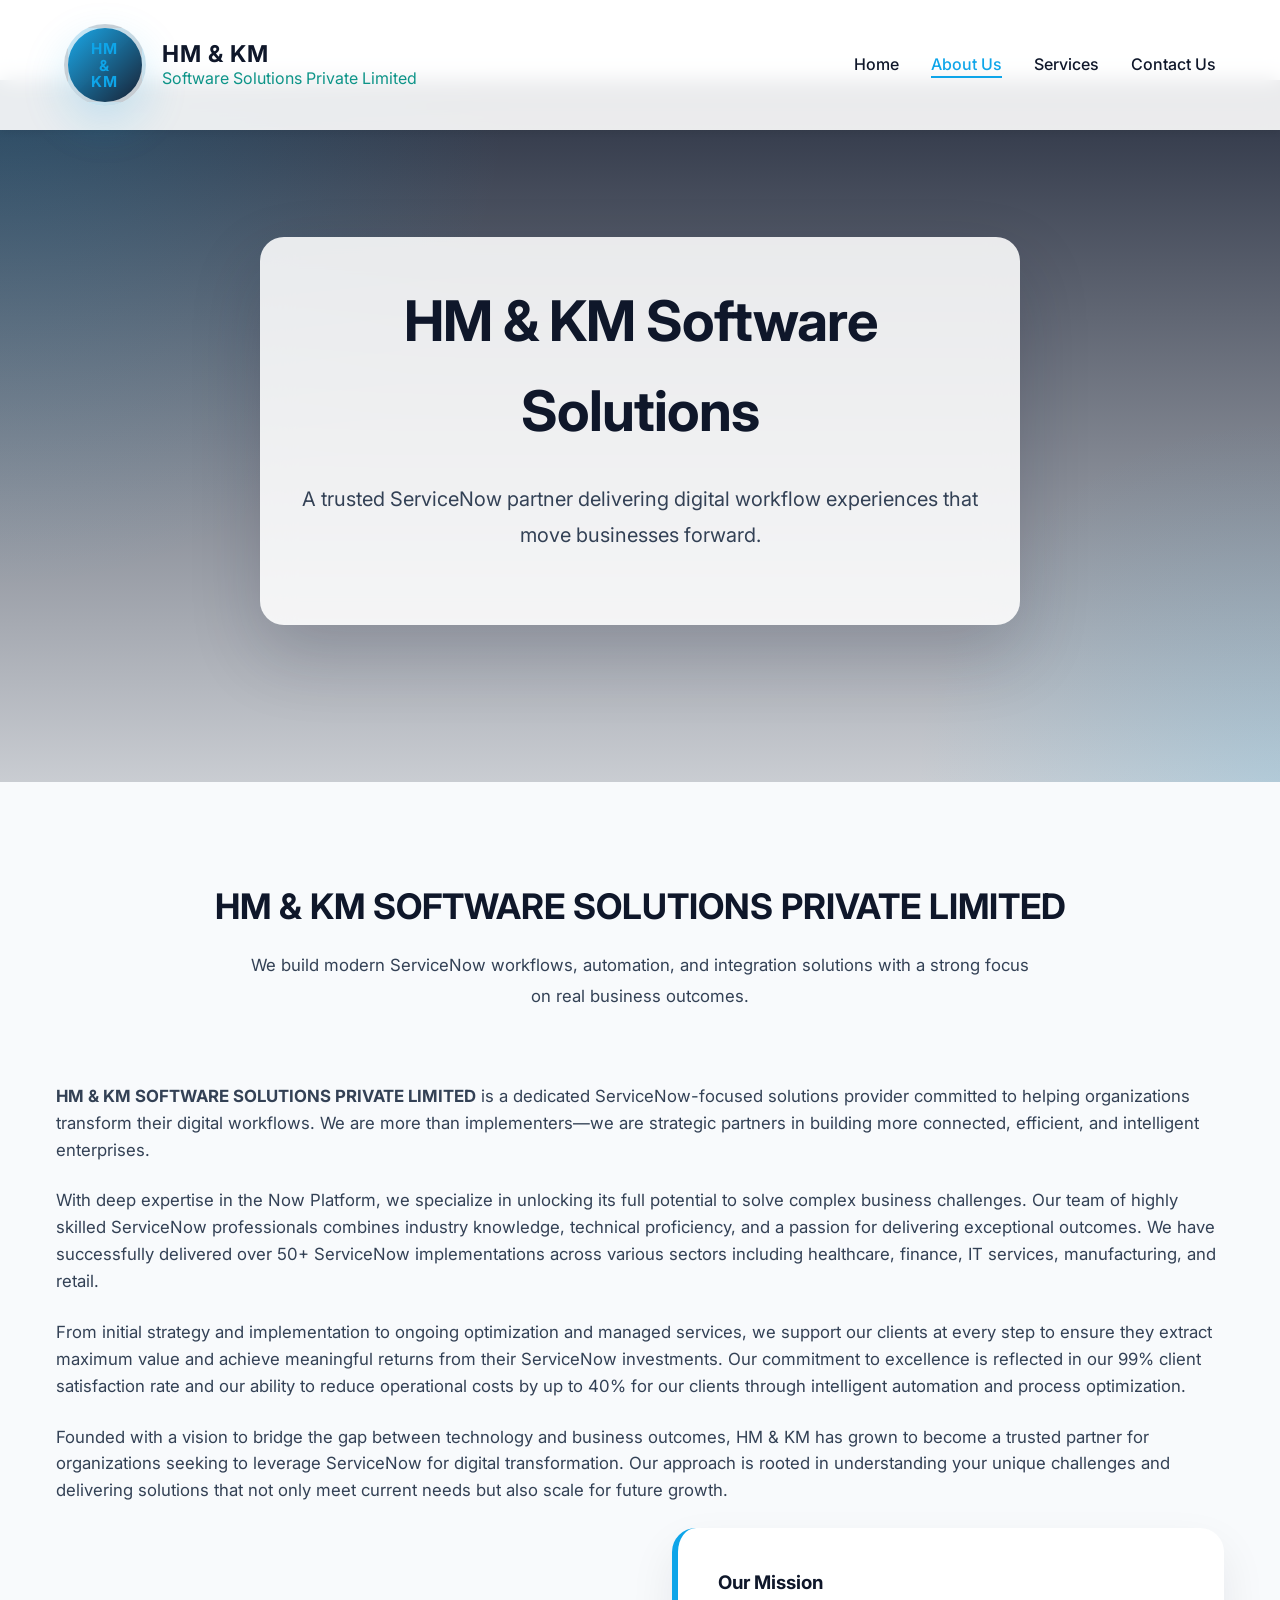
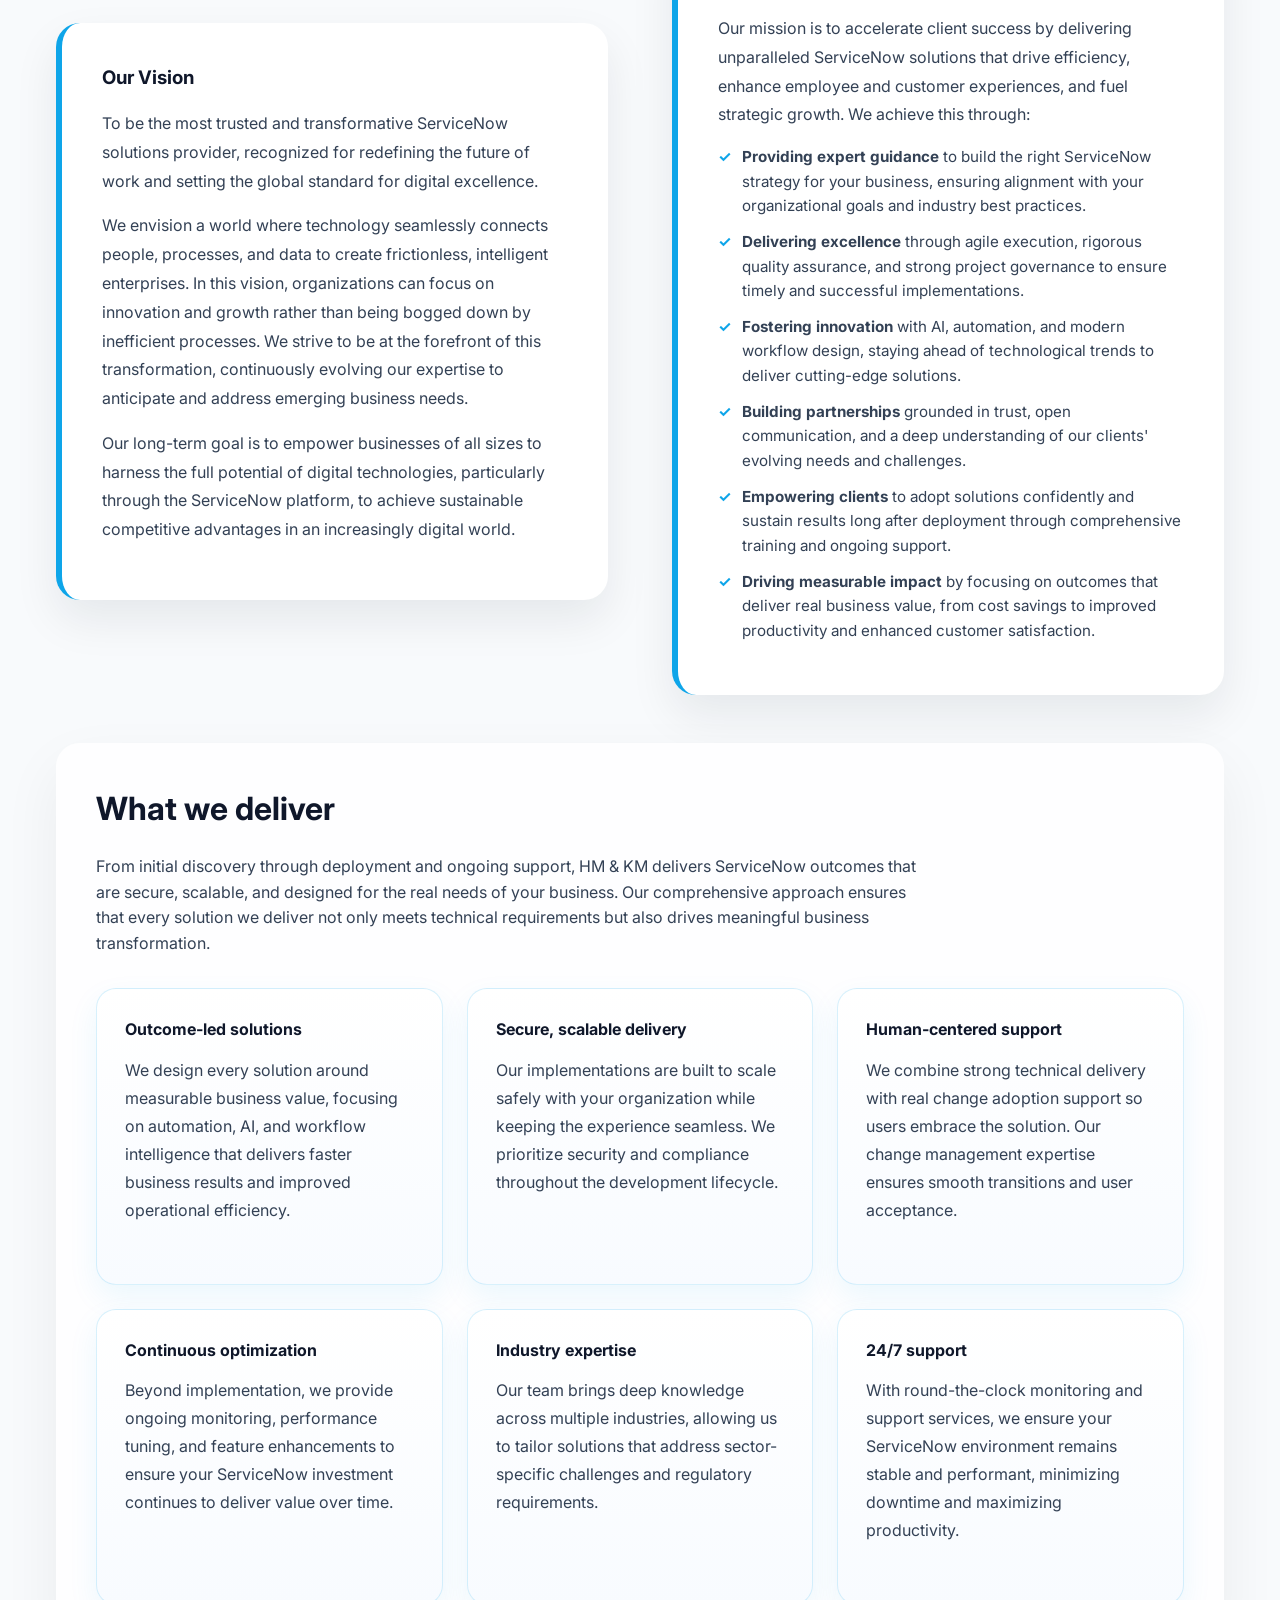
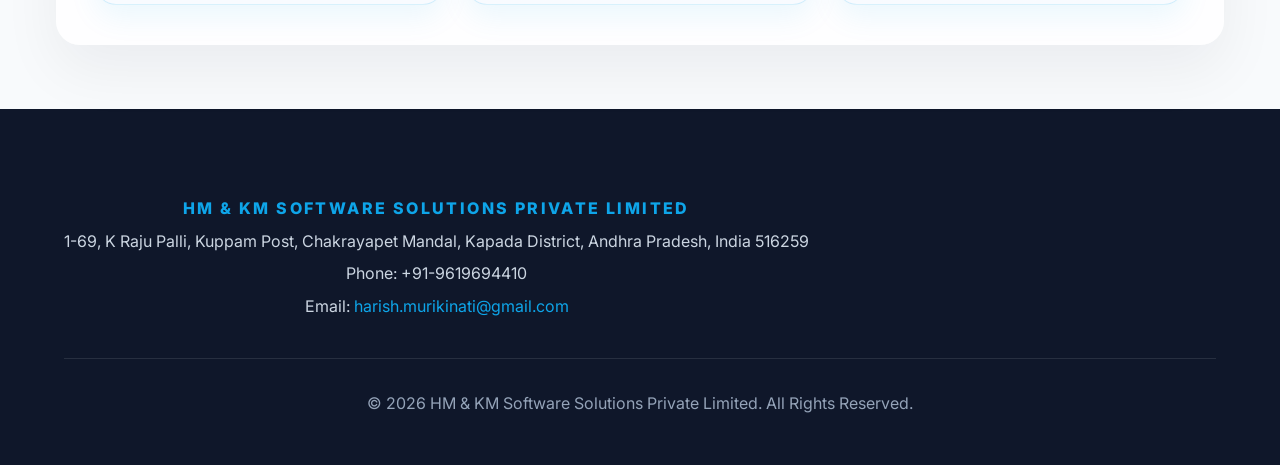
==== about.html @ ca176e76 "Add files via upload" ====
<!DOCTYPE html>
<html lang="en">
<head>
  <meta charset="UTF-8">
  <meta name="viewport" content="width=device-width, initial-scale=1.0">
  <title>About Us - HM & KM Software Solutions</title>
  <meta name="description" content="HM & KM SOFTWARE SOLUTIONS PRIVATE LIMITED is a dedicated ServiceNow-focused solutions provider.">
  <link rel="stylesheet" href="styles.css">
</head>
<body>
  <header>
    <nav>
      <div class="logo brand-logo">
        <div class="brand-mark" aria-label="HM & KM logo">
          <span>HM</span>
          <span>&</span>
          <span>KM</span>
        </div>
        <div class="brand-text">
          <strong>HM & KM</strong>
          <span>Software Solutions Private Limited</span>
        </div>
      </div>

      <ul class="nav-links">
        <li><a href="index.html">Home</a></li>
        <li><a href="about.html" class="active">About Us</a></li>
        <li><a href="services.html">Services</a></li>
        <li><a href="contact.html">Contact Us</a></li>
      </ul>
      <div class="menu-toggle" id="mobile-menu">&#9776;</div>
    </nav>
  </header>

  <main>
    <section class="hero hero-about">
      <div class="hero-content fade-in">
        <h1>HM & KM Software Solutions</h1>
        <p class="hero-tagline">A trusted ServiceNow partner delivering digital workflow experiences that move businesses forward.</p>
      </div>
    </section>

    <section class="container about-panel">
      <div class="about-brand-statement fade-in">
        <h2>HM & KM SOFTWARE SOLUTIONS PRIVATE LIMITED</h2>
        <p>We build modern ServiceNow workflows, automation, and integration solutions with a strong focus on real business outcomes.</p>
      </div>
      <div class="fade-in intro-copy">
        <p></p>
        <p><strong>HM & KM SOFTWARE SOLUTIONS PRIVATE LIMITED</strong> is a dedicated ServiceNow-focused solutions provider committed to helping organizations transform their digital workflows. We are more than implementers—we are strategic partners in building more connected, efficient, and intelligent enterprises.</p>
        <p>With deep expertise in the Now Platform, we specialize in unlocking its full potential to solve complex business challenges. Our team of highly skilled ServiceNow professionals combines industry knowledge, technical proficiency, and a passion for delivering exceptional outcomes. We have successfully delivered over 50+ ServiceNow implementations across various sectors including healthcare, finance, IT services, manufacturing, and retail.</p>
        <p>From initial strategy and implementation to ongoing optimization and managed services, we support our clients at every step to ensure they extract maximum value and achieve meaningful returns from their ServiceNow investments. Our commitment to excellence is reflected in our 99% client satisfaction rate and our ability to reduce operational costs by up to 40% for our clients through intelligent automation and process optimization.</p>
        <p>Founded with a vision to bridge the gap between technology and business outcomes, HM & KM has grown to become a trusted partner for organizations seeking to leverage ServiceNow for digital transformation. Our approach is rooted in understanding your unique challenges and delivering solutions that not only meet current needs but also scale for future growth.</p>
      </div>

      <div class="split-content fade-in">
        <div class="feature-card">
          <h3>Our Vision</h3>
          <p>To be the most trusted and transformative ServiceNow solutions provider, recognized for redefining the future of work and setting the global standard for digital excellence.</p>
          <p>We envision a world where technology seamlessly connects people, processes, and data to create frictionless, intelligent enterprises. In this vision, organizations can focus on innovation and growth rather than being bogged down by inefficient processes. We strive to be at the forefront of this transformation, continuously evolving our expertise to anticipate and address emerging business needs.</p>
          <p>Our long-term goal is to empower businesses of all sizes to harness the full potential of digital technologies, particularly through the ServiceNow platform, to achieve sustainable competitive advantages in an increasingly digital world.</p>
        </div>

        <div class="feature-card">
          <h3>Our Mission</h3>
          <p>Our mission is to accelerate client success by delivering unparalleled ServiceNow solutions that drive efficiency, enhance employee and customer experiences, and fuel strategic growth. We achieve this through:</p>
          <ul class="service-list">
            <li><strong>Providing expert guidance</strong> to build the right ServiceNow strategy for your business, ensuring alignment with your organizational goals and industry best practices.</li>
            <li><strong>Delivering excellence</strong> through agile execution, rigorous quality assurance, and strong project governance to ensure timely and successful implementations.</li>
            <li><strong>Fostering innovation</strong> with AI, automation, and modern workflow design, staying ahead of technological trends to deliver cutting-edge solutions.</li>
            <li><strong>Building partnerships</strong> grounded in trust, open communication, and a deep understanding of our clients' evolving needs and challenges.</li>
            <li><strong>Empowering clients</strong> to adopt solutions confidently and sustain results long after deployment through comprehensive training and ongoing support.</li>
            <li><strong>Driving measurable impact</strong> by focusing on outcomes that deliver real business value, from cost savings to improved productivity and enhanced customer satisfaction.</li>
          </ul>
        </div>
      </div>

      <div class="fade-in extra-section">
        <h2>What we deliver</h2>
        <p>From initial discovery through deployment and ongoing support, HM & KM delivers ServiceNow outcomes that are secure, scalable, and designed for the real needs of your business. Our comprehensive approach ensures that every solution we deliver not only meets technical requirements but also drives meaningful business transformation.</p>
        <div class="highlight-grid">
          <div class="highlight-card">
            <h4>Outcome-led solutions</h4>
            <p>We design every solution around measurable business value, focusing on automation, AI, and workflow intelligence that delivers faster business results and improved operational efficiency.</p>
          </div>
          <div class="highlight-card">
            <h4>Secure, scalable delivery</h4>
            <p>Our implementations are built to scale safely with your organization while keeping the experience seamless. We prioritize security and compliance throughout the development lifecycle.</p>
          </div>
          <div class="highlight-card">
            <h4>Human-centered support</h4>
            <p>We combine strong technical delivery with real change adoption support so users embrace the solution. Our change management expertise ensures smooth transitions and user acceptance.</p>
          </div>
          <div class="highlight-card">
            <h4>Continuous optimization</h4>
            <p>Beyond implementation, we provide ongoing monitoring, performance tuning, and feature enhancements to ensure your ServiceNow investment continues to deliver value over time.</p>
          </div>
          <div class="highlight-card">
            <h4>Industry expertise</h4>
            <p>Our team brings deep knowledge across multiple industries, allowing us to tailor solutions that address sector-specific challenges and regulatory requirements.</p>
          </div>
          <div class="highlight-card">
            <h4>24/7 support</h4>
            <p>With round-the-clock monitoring and support services, we ensure your ServiceNow environment remains stable and performant, minimizing downtime and maximizing productivity.</p>
          </div>
        </div>
      </div>
    </section>
  </main>

  <footer>
    <div class="footer-content">
      <div class="footer-details">
        <p class="footer-company-name">HM & KM SOFTWARE SOLUTIONS PRIVATE LIMITED</p>
        <p>1-69, K Raju Palli, Kuppam Post, Chakrayapet Mandal, Kapada District, Andhra Pradesh, India 516259</p>
        <p>Phone: +91-9619694410</p>
        <p>Email: <a href="mailto:harish.murikinati@gmail.com">harish.murikinati@gmail.com</a></p>
      </div>
    </div>
    <p>&copy; 2026 HM & KM Software Solutions Private Limited. All Rights Reserved.</p>
  </footer>

  <script src="script.js"></script>
</body>
</html>
---- styles.css ----
@import url('https://fonts.googleapis.com/css2?family=Inter:wght@300;400;500;600;700&display=swap');

:root {
  --primary-blue: #0ea5e9; /* Professional Sky Blue */
  --primary-blue-light: #e0f2fe;
  --pitch-black: #0f172a;
  --text-dark: #334155;
  --text-light: #94a3b8;
  --crisp-white: #ffffff;
  --bg-color: #f8fafc;
}

* {
  margin: 0;
  padding: 0;
  box-sizing: border-box;
}

body {
  font-family: 'Inter', sans-serif;
  background-color: var(--bg-color);
  color: var(--text-dark);
  line-height: 1.6;
  overflow-x: hidden;
}

/* Animations */
.fade-in {
  opacity: 0;
  transform: translateY(30px);
  transition: opacity 0.8s ease-out, transform 0.8s ease-out;
}

.fade-in.show {
  opacity: 1;
  transform: translateY(0);
}

/* Header & Nav */
header {
  background-color: rgba(255, 255, 255, 0.9);
  backdrop-filter: blur(10px);
  position: fixed;
  width: 100%;
  top: 0;
  z-index: 1000;
  box-shadow: 0 4px 6px -1px rgba(0, 0, 0, 0.05);
}

nav {
  display: flex;
  justify-content: space-between;
  align-items: center;
  padding: 1.5rem 5%;
  max-width: 1400px;
  margin: 0 auto;
}

.logo a {
  font-size: 1.8rem;
  font-weight: 700;
  color: var(--pitch-black);
  text-decoration: none;
  display: flex;
  align-items: center;
  gap: 0.5rem;
}

.logo span {
  color: var(--primary-blue);
}

.brand-logo {
  display: flex;
  align-items: center;
  gap: 1rem;
}

.brand-mark {
  width: 82px;
  height: 82px;
  border-radius: 50%;
  display: grid;
  place-items: center;
  background: linear-gradient(135deg, rgba(14,165,233,0.95) 0%, rgba(15,23,42,0.96) 100%);
  border: 4px solid rgba(255,255,255,0.75);
  box-shadow: 0 18px 45px rgba(14,165,233,0.18);
  color: #ffffff;
  font-weight: 700;
  text-align: center;
  padding: 0.8rem;
  line-height: 1.1;
}

.brand-mark span {
  display: block;
  font-size: 0.95rem;
  letter-spacing: 0.08em;
}

.brand-text {
  display: flex;
  flex-direction: column;
  font-size: 0.95rem;
  line-height: 1.2;
}

.brand-text strong {
  font-size: 1.45rem;
  color: #0f172a;
  letter-spacing: 0.04em;
}

.brand-text span {
  font-size: 1rem;
  color: #0d9488;
}

.brand-byline {
  font-size: 0.8rem;
  color: #0f172a;
  opacity: 0.85;
  letter-spacing: 0.08em;
  margin-top: 0.3rem;
}

.footer-company-name {
  margin: 0 0 0.85rem;
  font-size: 1rem;
  font-weight: 800;
  letter-spacing: 0.15em;
  color: var(--primary-blue);
  text-transform: uppercase;
}

.footer-details p.footer-company-name {
  color: var(--primary-blue);
}

.footer-details p {
  margin: 0.35rem 0;
  color: #cbd5e1;
  line-height: 1.7;
}

.footer-details a {
  color: var(--primary-blue);
  text-decoration: none;
}

.footer-content {
  display: flex;
  justify-content: center;
  align-items: flex-start;
  gap: 2rem;
  padding: 2rem 0;
}

.footer-content .footer-details {
  max-width: 760px;
}

.footer-content + p {
  margin-top: 1rem;
}

/*. Legacy footer logo style - kept for backward compatibility if used */
.footer-logo .brand-mark {
  width: 56px;
  height: 56px;
  border-width: 3px;
  margin-bottom: 0.75rem;
}

@media (max-width: 768px) {
  .footer-content {
    flex-direction: column;
    align-items: center;
    text-align: center;
  }

  .footer-content .footer-details {
    max-width: 100%;
  }
}

.about-brand-statement h2 {
  color: var(--pitch-black);
  font-size: 2.2rem;
  margin-bottom: 1rem;
}

.about-brand-statement p {
  max-width: 780px;
  margin: 0 auto;
  color: var(--text-dark);
  font-size: 1.05rem;
  line-height: 1.8;
}

.company-name-heading {
  margin: 0 0 0.75rem;
  font-size: 1rem;
  font-weight: 700;
  letter-spacing: 0.12em;
  color: var(--pitch-black);
  text-transform: uppercase;
}

.footer-company-name {
  margin: 0 0 0.85rem;
  font-size: 1rem;
  font-weight: 800;
  letter-spacing: 0.15em;
  color: var(--primary-blue);
  text-transform: uppercase;
}

.nav-links {
  list-style: none;
  display: flex;
  gap: 2rem;
}

.nav-links li a {
  text-decoration: none;
  color: var(--pitch-black);
  font-weight: 500;
  transition: color 0.3s ease;
  position: relative;
}

.nav-links li a::after {
  content: '';
  position: absolute;
  width: 0;
  height: 2px;
  bottom: -4px;
  left: 0;
  background-color: var(--primary-blue);
  transition: width 0.3s ease;
}

.nav-links li a:hover {
  color: var(--primary-blue);
}

.nav-links li a:hover::after, .nav-links li a.active::after {
  width: 100%;
}

.nav-links li a.active {
  color: var(--primary-blue);
}

.menu-toggle {
  display: none;
  cursor: pointer;
  font-size: 1.5rem;
  color: var(--pitch-black);
}

/* Layout Utilities */
.container {
  max-width: 1200px;
  margin: 0 auto;
  padding: 4rem 1rem;
}

.section-title {
  text-align: center;
  font-size: 2.5rem;
  font-weight: 700;
  color: var(--pitch-black);
  margin-bottom: 3rem;
}

/*Hero Section*/
.hero {
  min-height: 100vh;
  display: flex;
  align-items: center;
  justify-content: center;
  position: relative;
  overflow: hidden;
  margin-top: 5rem;
}

.hero-about {
  min-height: 78vh;
  position: relative;
  display: flex;
  align-items: center;
  justify-content: center;
  background-image: linear-gradient(180deg, rgba(15,23,42,0.88), rgba(15,23,42,0.2)), url('images/hero_about_us_1775580132055.png');
  background-size: cover;
  background-position: center;
}

.hero-about::after {
  content: '';
  position: absolute;
  inset: 0;
  background: radial-gradient(circle at top left, rgba(14,165,233,0.18), transparent 35%), radial-gradient(circle at bottom right, rgba(56,189,248,0.16), transparent 25%);
}

.hero-content {
  text-align: center;
  z-index: 2;
  position: relative;
  max-width: 760px;
  padding: 2.5rem;
  background: rgba(255, 255, 255, 0.88);
  backdrop-filter: blur(16px);
  border-radius: 24px;
  box-shadow: 0 30px 70px rgba(15,23,42,0.18);
}

.hero-logo-badge {
  display: inline-flex;
  align-items: center;
  gap: 1rem;
  margin-bottom: 2rem;
  justify-content: center;
}

.hero-logo-circle {
  width: 110px;
  height: 110px;
  border-radius: 50%;
  border: 6px solid rgba(14,165,233,0.35);
  background: linear-gradient(135deg, rgba(255,255,255,0.95), rgba(236,246,255,0.7));
  display: grid;
  place-items: center;
  color: var(--pitch-black);
  font-weight: 800;
  letter-spacing: 0.1em;
  text-align: center;
  box-shadow: 0 16px 30px rgba(15,23,42,0.08);
}

.hero-logo-circle span {
  display: block;
  line-height: 1;
}

.hero-logo-copy {
  text-align: left;
}

.hero-logo-copy p {
  font-size: 0.98rem;
  color: var(--text-dark);
  margin-bottom: 0.2rem;
  font-weight: 600;
}

.hero-logo-copy small {
  color: var(--primary-blue);
  letter-spacing: 0.12em;
}

.hero h1, .hero-about h1 {
  font-size: 3.5rem;
  color: var(--pitch-black);
  margin-bottom: 1.5rem;
  letter-spacing: -1px;
}

.hero p {
  font-size: 1.25rem;
  color: var(--text-dark);
  margin-bottom: 2rem;
}

.hero-tagline {
  font-size: 1.1rem;
  color: var(--text-dark);
  max-width: 680px;
  margin: 0 auto 1.75rem;
  line-height: 1.8;
}

.about-brand-statement {
  text-align: center;
  padding: 2rem 0 3rem;
}

.about-brand-statement h2 {
  color: var(--pitch-black);
  font-size: 2.2rem;
  margin-bottom: 1rem;
}

.about-brand-statement p {
  max-width: 780px;
  margin: 0 auto;
  color: var(--text-dark);
  font-size: 1.05rem;
  line-height: 1.8;
}

.map-container {
  margin-top: 3rem;
  border-radius: 24px;
  overflow: hidden;
  box-shadow: 0 24px 60px rgba(15,23,42,0.08);
  background: #ffffff;
  padding: 2rem;
}

.map-frame {
  width: 100%;
  min-height: 420px;
  border: 0;
  border-radius: 20px;
}

.btn {
  display: inline-block;
  padding: 1rem 2.5rem;
  border-radius: 50px;
  text-decoration: none;
  font-weight: 600;
  transition: all 0.3s ease;
}

.btn-primary {
  background-color: var(--primary-blue);
  color: var(--crisp-white);
  box-shadow: 0 4px 15px rgba(14, 165, 233, 0.4);
}

.btn-primary:hover {
  background-color: #0284c7;
  transform: translateY(-2px);
  box-shadow: 0 6px 20px rgba(14, 165, 233, 0.6);
}

.hero-bg {
  position: absolute;
  top: 0;
  left: 0;
  width: 100%;
  height: 100%;
  object-fit: cover;
  z-index: 1;
  opacity: 0.8;
}

/* Services Grid */
.services-grid {
  display: grid;
  grid-template-columns: repeat(auto-fit, minmax(300px, 1fr));
  gap: 2rem;
}

.service-card {
  background-color: var(--crisp-white);
  padding: 2.5rem;
  border-radius: 16px;
  box-shadow: 0 10px 30px rgba(0,0,0,0.05);
  transition: transform 0.3s ease, box-shadow 0.3s ease;
  border-bottom: 4px solid var(--primary-blue);
}

.service-card:hover {
  transform: translateY(-10px);
  box-shadow: 0 20px 40px rgba(14, 165, 233, 0.1);
}

.service-card h3 {
  color: var(--pitch-black);
  font-size: 1.5rem;
  margin-bottom: 1rem;
}

.service-card p {
  color: var(--text-dark);
  margin-bottom: 1.5rem;
}

.service-list {
  list-style: none;
  margin-top: 1rem;
}

.service-list li {
  margin-bottom: 0.5rem;
  padding-left: 1.5rem;
  position: relative;
  font-size: 0.95rem;
}

.service-list li::before {
  content: '✓';
  position: absolute;
  left: 0;
  color: var(--primary-blue);
  font-weight: bold;
}

/* Page Header */
.page-header {
  padding: 10rem 2rem 5rem;
  background: linear-gradient(135deg, var(--primary-blue-light) 0%, var(--crisp-white) 100%);
  text-align: center;
}

.page-header h1 {
  font-size: 3rem;
  color: var(--pitch-black);
}

/* Contact Layout */
.contact-grid {
  display: grid;
  grid-template-columns: 1fr 1fr;
  gap: 4rem;
  align-items:start;
}

.contact-info-card {
  background: var(--crisp-white);
  padding: 3rem;
  border-radius: 20px;
  box-shadow: 0 10px 30px rgba(0,0,0,0.05);
}

.info-item {
  display: flex;
  margin-bottom: 2rem;
  align-items: flex-start;
}

.info-icon {
  background: var(--primary-blue-light);
  color: var(--primary-blue);
  width: 50px;
  height: 50px;
  display: flex;
  align-items: center;
  justify-content: center;
  border-radius: 50%;
  font-size: 1.5rem;
  margin-right: 1.5rem;
}

.info-text h4 {
  color: var(--pitch-black);
  margin-bottom: 0.25rem;
}

.contact-form {
  background: var(--crisp-white);
  padding: 3rem;
  border-radius: 20px;
  box-shadow: 0 10px 30px rgba(0,0,0,0.05);
}

.form-group {
  margin-bottom: 1.5rem;
}

.form-control {
  width: 100%;
  padding: 1rem;
  border: 1px solid #e2e8f0;
  border-radius: 8px;
  font-family: inherit;
  transition: border-color 0.3s;
}

.form-control:focus {
  outline: none;
  border-color: var(--primary-blue);
  box-shadow: 0 0 0 3px rgba(14, 165, 233, 0.1);
}

textarea.form-control {
  resize: vertical;
  min-height: 150px;
}

/* Split Content */
.split-content {
  display: grid;
  grid-template-columns: 1fr 1fr;
  gap: 4rem;
  align-items: center;
}

.split-content img {
  width: 100%;
  border-radius: 20px;
  box-shadow: 0 20px 40px rgba(0,0,0,0.1);
}

.intro-copy h2 {
  color: var(--primary-blue);
  font-size: 2rem;
  margin-bottom: 1.5rem;
}

.intro-copy p {
  font-size: 1.05rem;
  margin-bottom: 1.5rem;
  color: var(--text-dark);
}

.feature-card {
  background-color: var(--crisp-white);
  padding: 2.5rem;
  border-radius: 24px;
  box-shadow: 0 20px 45px rgba(15,23,42,0.08);
  border-left: 6px solid var(--primary-blue);
}

.feature-card h3 {
  color: var(--pitch-black);
  margin-bottom: 1rem;
}

.feature-card p {
  color: var(--text-dark);
  margin-bottom: 1rem;
  line-height: 1.8;
}

.feature-card ul {
  margin-top: 1rem;
}

.feature-card li {
  margin-bottom: 0.75rem;
}

.extra-section {
  margin-top: 3rem;
  padding: 2.5rem;
  background: rgba(255, 255, 255, 0.9);
  border-radius: 24px;
  box-shadow: 0 24px 60px rgba(15,23,42,0.06);
}

.extra-section h2 {
  font-size: 2rem;
  margin-bottom: 1.25rem;
  color: var(--pitch-black);
}

.extra-section p {
  font-size: 1rem;
  max-width: 820px;
  margin-bottom: 2rem;
  color: var(--text-dark);
}

.highlight-grid {
  display: grid;
  grid-template-columns: repeat(3, minmax(220px, 1fr));
  gap: 1.5rem;
}

.highlight-card {
  background: linear-gradient(180deg, #ffffff 0%, #f8fbff 100%);
  border: 1px solid rgba(14,165,233,0.16);
  border-radius: 20px;
  padding: 1.75rem;
  box-shadow: 0 12px 30px rgba(14,165,233,0.08);
}

.highlight-card h4 {
  margin-bottom: 0.8rem;
  color: var(--pitch-black);
}

.highlight-card p {
  color: var(--text-dark);
  line-height: 1.75;
}

/* Footer */
footer {
  background-color: var(--pitch-black);
  color: var(--text-light);
  padding: 3rem 5%;
  text-align: center;
  margin-top: auto;
}

.footer-content {
  display: flex;
  justify-content: space-between;
  align-items: center;
  max-width: 1200px;
  margin: 0 auto;
  border-bottom: 1px solid rgba(255,255,255,0.1);
  padding-bottom: 2rem;
  margin-bottom: 2rem;
}

.footer-logo {
  font-size: 1.5rem;
  color: var(--crisp-white);
  font-weight: 700;
}

.footer-logo span {
  color: var(--primary-blue);
}

/* Responsive Design */
@media (max-width: 768px) {
  .nav-links {
    position: fixed;
    top: 80px;
    right: -100%;
    background-color: var(--crisp-white);
    height: calc(100vh - 80px);
    width: 250px;
    flex-direction: column;
    padding: 2rem;
    box-shadow: -5px 0 15px rgba(0,0,0,0.05);
    transition: right 0.3s ease;
  }
  
  .nav-links.active {
    right: 0;
  }
  
  .menu-toggle {
    display: block;
  }

  .hero h1 {
    font-size: 2.5rem;
  }
  
  .contact-grid, .split-content {
    grid-template-columns: 1fr;
  }
  
  .footer-content {
    flex-direction: column;
    gap: 1.5rem;
  }

  .hero-logo-circle {
    width: 90px;
    height: 90px;
  }

  .hero-logo-copy {
    text-align: center;
  }

  .highlight-grid {
    grid-template-columns: 1fr;
  }
}
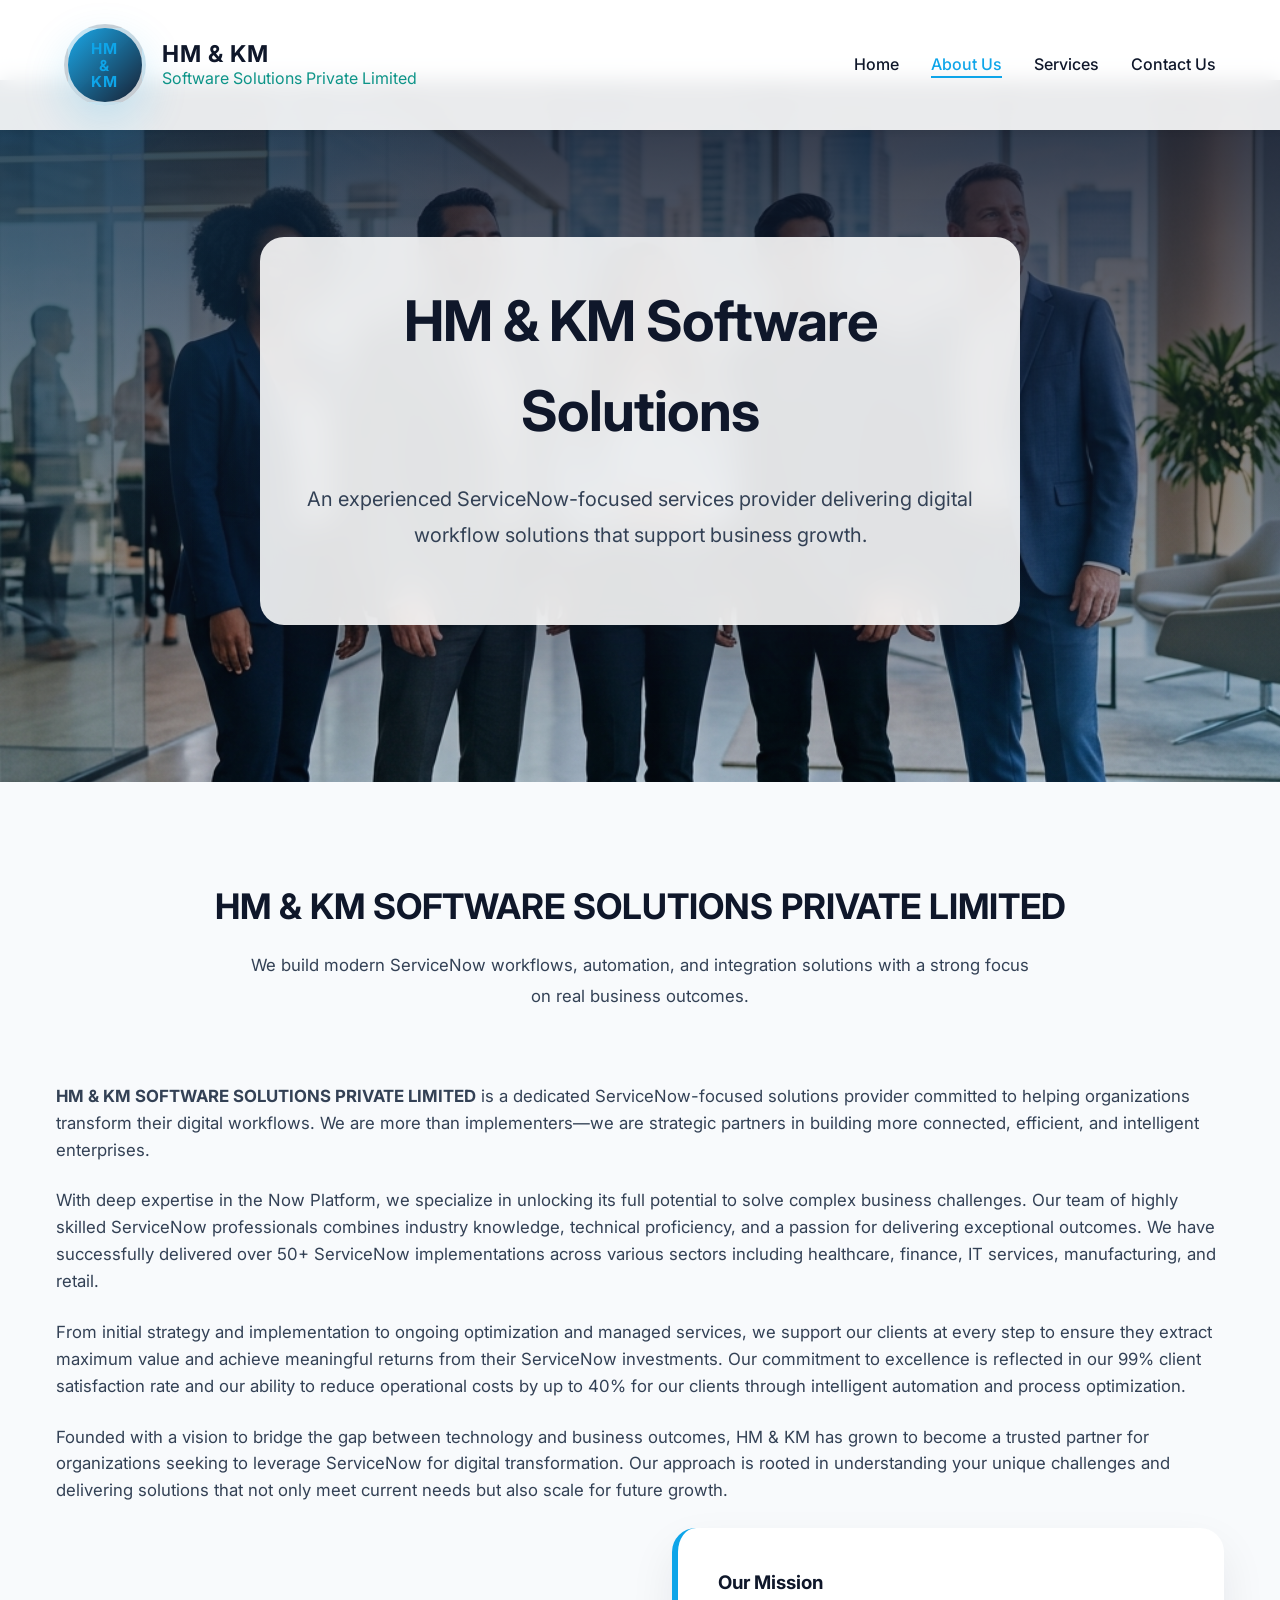
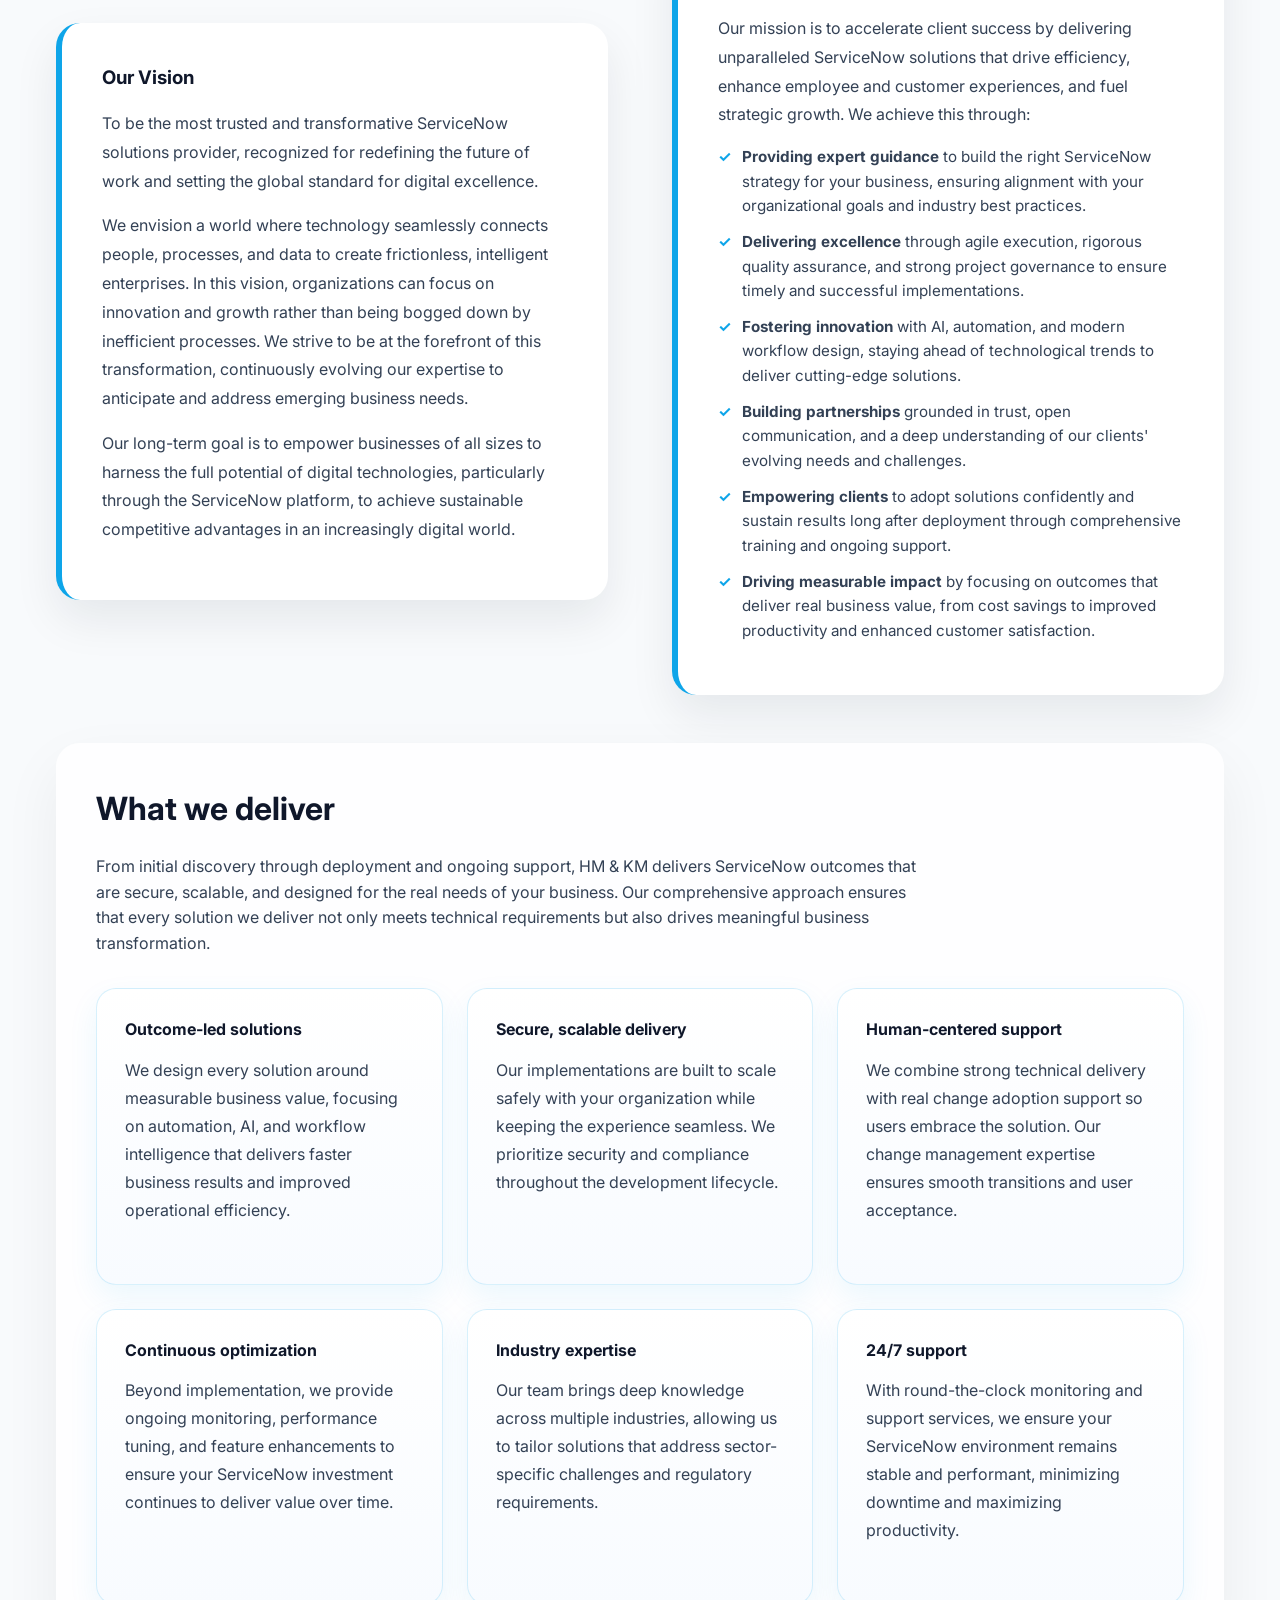
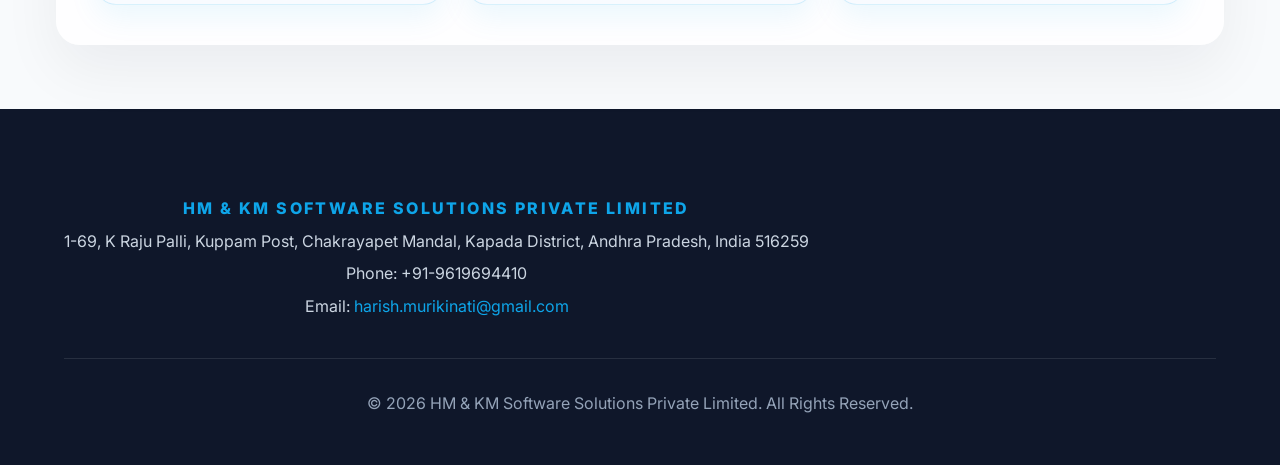
==== commit 583c77a2: "done" ====
--- a/about.html
+++ b/about.html
@@ -36,7 +36,7 @@
     <section class="hero hero-about">
       <div class="hero-content fade-in">
         <h1>HM & KM Software Solutions</h1>
-        <p class="hero-tagline">A trusted ServiceNow partner delivering digital workflow experiences that move businesses forward.</p>
+        <p class="hero-tagline">An experienced ServiceNow-focused services provider delivering digital workflow solutions that support business growth.</p>
       </div>
     </section>
 
